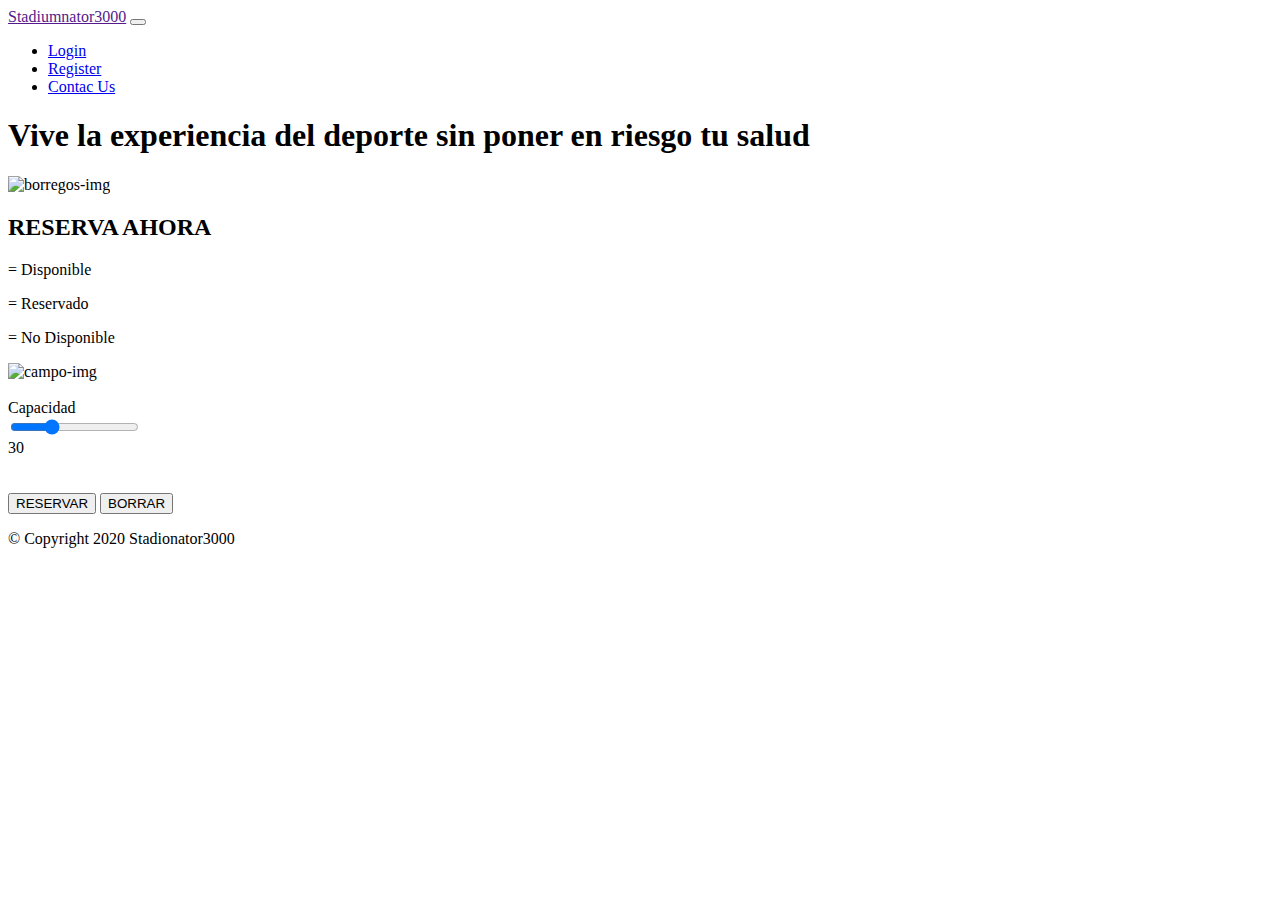
==== index.html @ 7f3844dc "Initial Commit" ====
<!DOCTYPE html>
<html lang="en" dir="ltr">

<head>
  <meta charset="utf-8">
  <title>Stadiumnator3000</title>
  <link rel="stylesheet" href="css/bootstrap.css">
  <link rel="icon" href="favicon.ico">

  <script src="https://kit.fontawesome.com/a0eb71e0e6.js" crossorigin="anonymous"></script>
  <link
    href="https://fonts.googleapis.com/css2?family=Montserrat:ital,wght@0,100;0,200;0,300;0,400;0,500;0,600;0,700;0,800;0,900;1,100;1,200;1,300;1,400;1,500;1,600;1,700;1,800;1,900&family=Ubuntu:ital,wght@0,300;0,400;0,500;0,700;1,300;1,400;1,500;1,700&display=swap"
    rel="stylesheet">
  <link rel="stylesheet" href="css/styles.css">

  <script src="https://code.jquery.com/jquery-3.5.0.js"></script>
  <script src="./jquery.js"></script>

</head>

<body>

  <section id="title">
    <div class="container-fluid">

        <nav class="navbar navbar-expand-lg navbar-dark">
          <a class="navbar-brand" href="">Stadiumnator3000</a>
          <button class="navbar-toggler" type="button" data-toggle="collapse" data-target="#navbarSupportedContent" aria-controls="navbarSupportedContent" aria-expanded="false" aria-label="Toggle navigation">
            <span class="navbar-toggler-icon"></span>
          </button>
          <div class="collapse navbar-collapse" id="navbarSupportedContent">
            <ul class="navbar-nav ml-auto">
              <li class="nav-item">
                <a class="nav-link" href="login.html">Login</a>
              </li>
              <li class="nav-item">
                <a class="nav-link" href="register.html">Register</a>
              </li>
              <li class="nav-item">
                <a class="nav-link" href="contact.html">Contac Us</a>
              </li>
            </ul>
          </div>
        </nav>

      <div class="row">
        <div class="col-lg-6 col-sm-2">
          <h1>Vive la experiencia del deporte sin poner en riesgo tu salud</h1>
        </div>
        <div class="col-lg-6">
          <img src="images/borregos.png" class="borregos" alt="borregos-img">
        </div>
        <h2 class="reserva">RESERVA AHORA</h2>
      </div>
      <i class="fas fa-angle-down fa-5x"></i>
  </section>

  <section class="leyenda">
    <i class="fas fa-user fa-2x usuario-disponible"></i>
    <p class="nota"> = Disponible</p>
    <i class="fas fa-user fa-2x usuario-reservado"></i>
    <p class="nota"> = Reservado</p>
    <i class="fas fa-times-circle fa-2x icono-no-disponible"></i>
    <p class="nota"> = No Disponible</p>
  </section>
  <div id="grid-container">

  </div>

  <div class="campo">
    <img class="campo-fut" src="images/CampoFutbol.jpg" alt="campo-img">
    <form class="range-field">
      <br>
      <label for="slider">Capacidad</label>
      <br>
      <input class="slider" type="range" min="0" max="100" value="30" />
      <div class="display">30</div>
    </form>
    <br> <br>
    <button type="button" class="btn btn-lg btn-dark reservar-btn" name="button">RESERVAR</button>
    <button type="button" class="btn btn-lg btn-dark" name="button" onclick="borrar()">BORRAR</button>
  </div>

  <script>
    grid()
  </script>

  <script>
    listenEvents()
    algoritmo()
  </script>

</body>

<footer id="footer">
  <p class="footer-note">© Copyright 2020 Stadionator3000</p>
</footer>


</html>
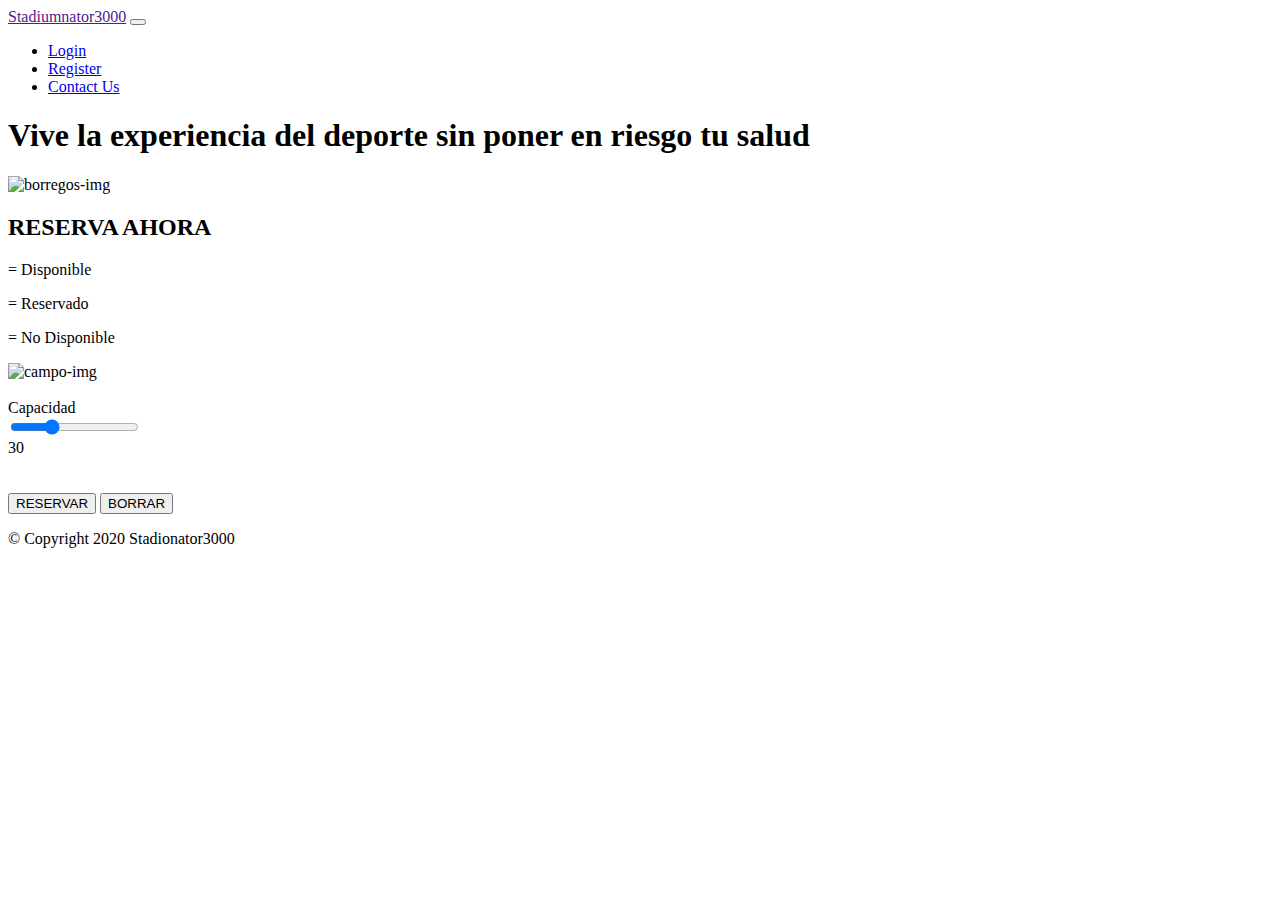
==== commit 1e1c0aed: "Second Commit" ====
--- a/index.html
+++ b/index.html
@@ -37,7 +37,7 @@
                 <a class="nav-link" href="register.html">Register</a>
               </li>
               <li class="nav-item">
-                <a class="nav-link" href="contact.html">Contac Us</a>
+                <a class="nav-link" href="contact.html">Contact Us</a>
               </li>
             </ul>
           </div>
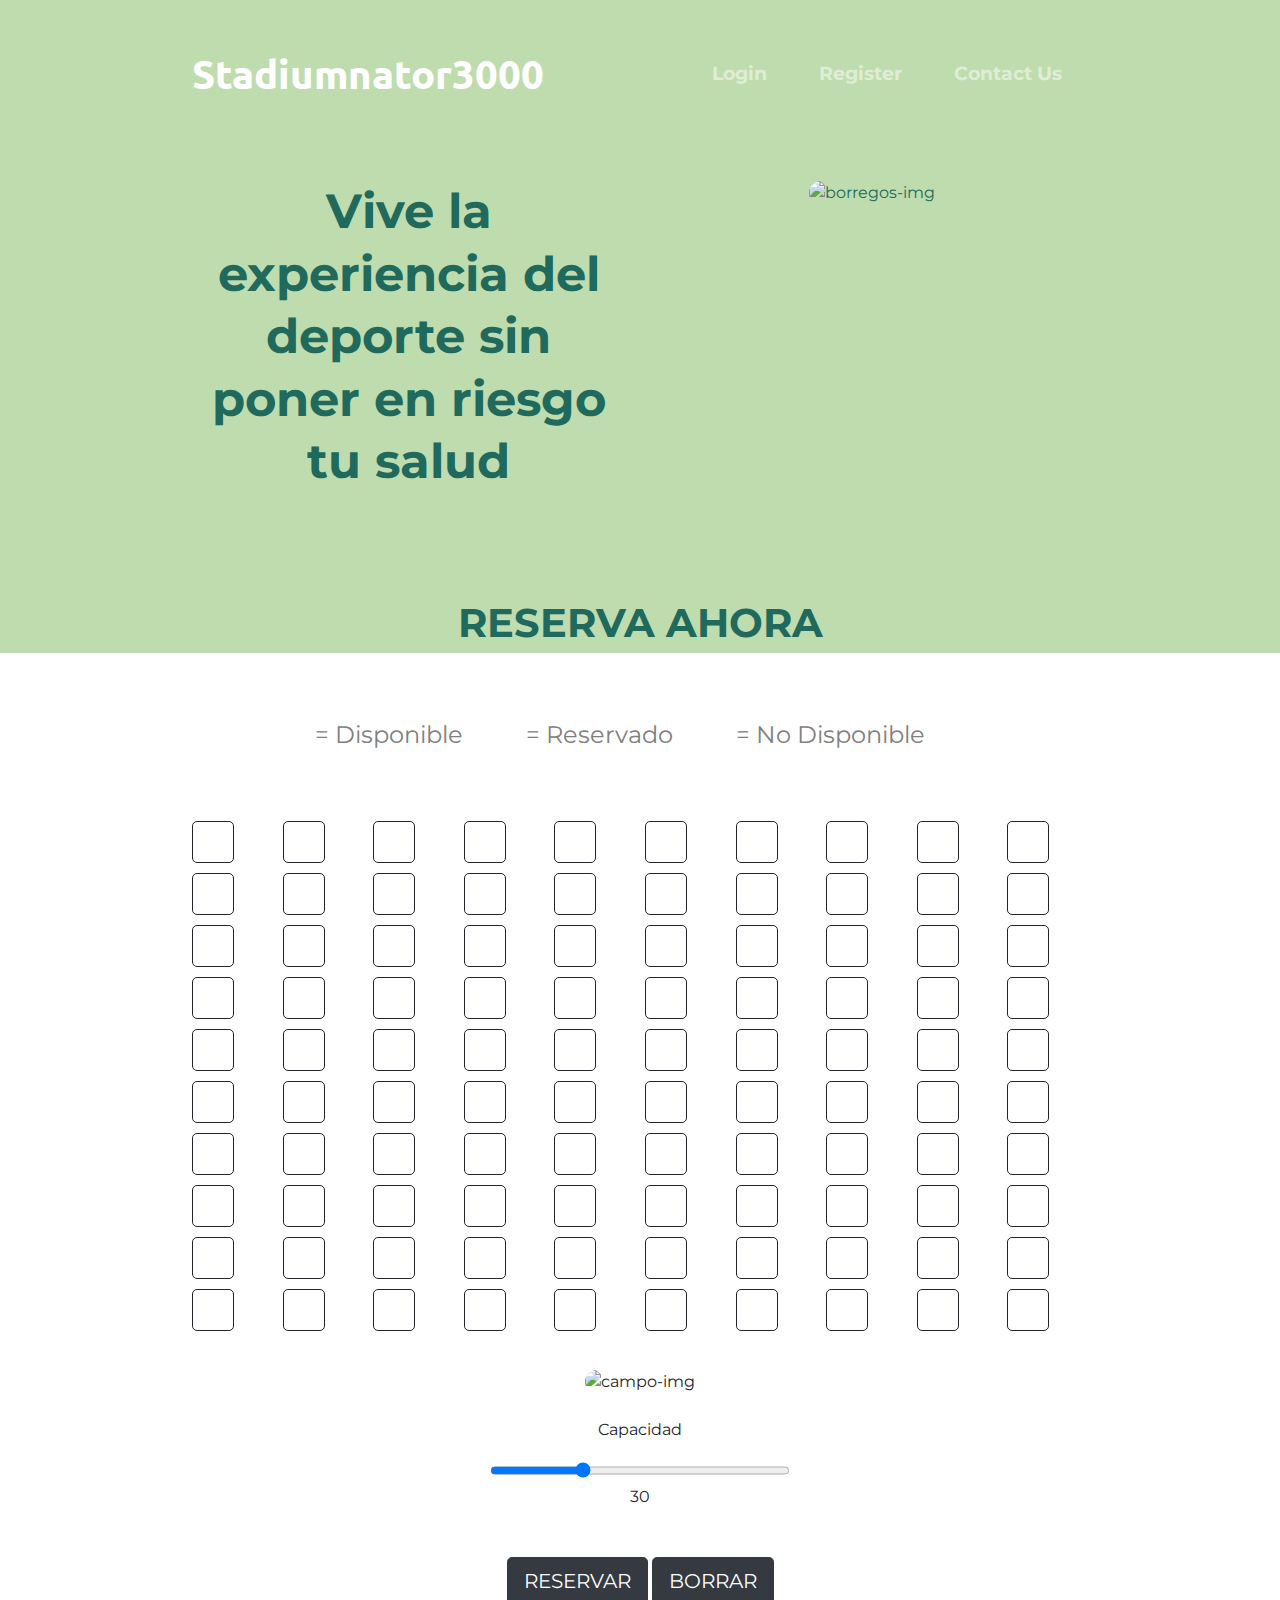
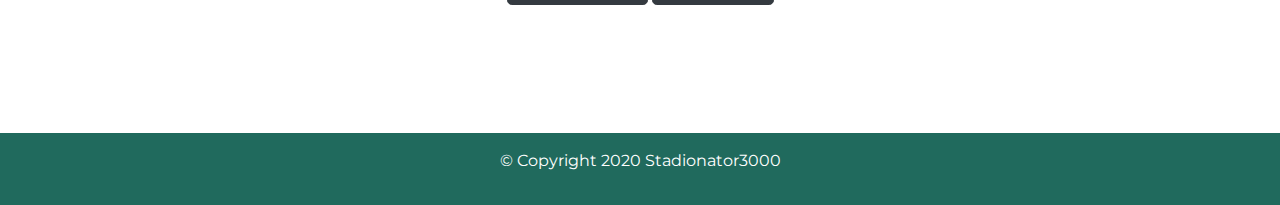
==== commit ff22bfe0: "Final Commit" ====
--- a/index.html
+++ b/index.html
@@ -4,14 +4,14 @@
 <head>
   <meta charset="utf-8">
   <title>Stadiumnator3000</title>
-  <link rel="stylesheet" href="css/bootstrap.css">
+  <link rel="stylesheet" href="CSS/bootstrap.css">
   <link rel="icon" href="favicon.ico">
 
   <script src="https://kit.fontawesome.com/a0eb71e0e6.js" crossorigin="anonymous"></script>
   <link
     href="https://fonts.googleapis.com/css2?family=Montserrat:ital,wght@0,100;0,200;0,300;0,400;0,500;0,600;0,700;0,800;0,900;1,100;1,200;1,300;1,400;1,500;1,600;1,700;1,800;1,900&family=Ubuntu:ital,wght@0,300;0,400;0,500;0,700;1,300;1,400;1,500;1,700&display=swap"
     rel="stylesheet">
-  <link rel="stylesheet" href="css/styles.css">
+  <link rel="stylesheet" href="CSS/styles.css">
 
   <script src="https://code.jquery.com/jquery-3.5.0.js"></script>
   <script src="./jquery.js"></script>
--- a/CSS/styles.css
+++ b/CSS/styles.css
@@ -0,0 +1,205 @@
+#title{
+  background-color: #bfdcae;
+  color: #206a5d;
+  text-align: center;
+}
+
+#grid-container {
+  display: grid;
+  gap: 10px;
+  grid-template-columns: auto auto auto;
+  /* padding: 10px; */
+  margin: 0 15% 3%;
+}
+
+#item-1{
+  grid-column-start: 10;
+  grid-column-end: 10;
+  visibility: hidden;
+  background-color: white;
+  border: 1px solid;
+  padding: 20px;
+  font-size: 30px;
+  text-align: center;
+  width: 10%;
+  height:10%;
+}
+
+.fas{
+  font-size: 30px;
+}
+
+.grid-item {
+  background-color: white;
+  border: 1px solid;
+  border-radius: 5px;
+  padding: 20px;
+  font-size: 30px;
+  text-align: center;
+  width: 10%;
+  height:10%;
+}
+
+body{
+  font-family: "Montserrat";
+}
+
+h1{
+  font-family: "Montserrat", sans-serif;
+  font-weight: bolder;
+  font-size: 3rem;
+  line-height: 1.3;
+  /*font-family: 'Ubuntu', sans-serif; */
+}
+
+h2{
+  font-family: "Montserrat", sans-serif;
+  font-weight: bold;
+  font-size: 2.5rem;
+  line-height: 1.5;
+  margin-bottom: 5%;
+}
+
+h3{
+  font-family: "Monserrat", sans-serif;
+  font-weight: bold;
+}
+
+p{
+  font-family: "Montserrat", sans-serif;
+  color: grey;
+  font-size: 1.5rem;
+}
+
+/* Navigation Bar */
+
+.navbar{
+  padding: 0 0 4.5rem 0;
+}
+
+.navbar-brand{
+  font-family: "Ubuntu";
+  font-size: 2.5rem;
+  font-weight: bold;
+}
+
+.nav-item{
+  padding: 0 18px;
+}
+
+.nav-link{
+  font-family: "Montserrat";
+  font-size: 1.2rem;
+  font-weight: bold;
+}
+
+.container-fluid{
+  padding: 3% 15% 10%;
+
+}
+
+/* Title Image */
+.borregos{
+  width:70%;
+  margin: auto;
+  right: 30%;
+  border-radius: 200rem;
+}
+
+@media (max-width: 1028px){
+  .rayados{
+    position: static;
+    text-align: center;
+  }
+
+  #title{
+    text-align: center;
+  }
+}
+
+.reserva{
+  padding: 0;
+  margin: 10% auto 0;
+}
+
+.container-fluid{
+  padding: 3% 15% 0;
+
+}
+
+.usuario-disponible{
+  display: inline-block;
+  color: #206a5d;
+}
+
+.usuario-reservado{
+  display: inline-block;
+  color: gray;
+}
+
+.icono-no-disponible{
+  display: inline-block;
+  color: red;
+
+}
+
+.usuario-disponible-grid{
+  color: #206a5d;
+  position: absolute;
+  margin: -15px -14px;
+}
+
+.usuario-reservado-grid{
+  position: absolute;
+  margin: -15px -14px;
+  color: gray;
+}
+
+.usuario-reservado-grid-on{
+  position: absolute;
+  margin: -15px -14px;
+  color: gray;
+}
+
+.icono-no-disponible-grid{
+  position: absolute;
+  color: red;
+  margin: -15px -15px 0;
+}
+
+.nota{
+  display: inline-block;
+  font-size: 1.5rem;
+  padding: 0 50px 0 5px;
+}
+
+.leyenda{
+  text-align: center;
+  margin-top: 5%;
+}
+
+#footer{
+  background-color:#206a5d;
+  text-align: center;
+  padding: 1rem 0 1rem 0;
+}
+
+.footer-note{
+  color: white;
+  font-size: 1rem;
+}
+
+.campo{
+  text-align: center;
+  margin-bottom: 10%;
+}
+
+.campo-fut{
+  border-radius: 40px;
+}
+
+.slider{
+  margin-top: 1%;
+  width: 300px;
+  height: 15px;
+}
